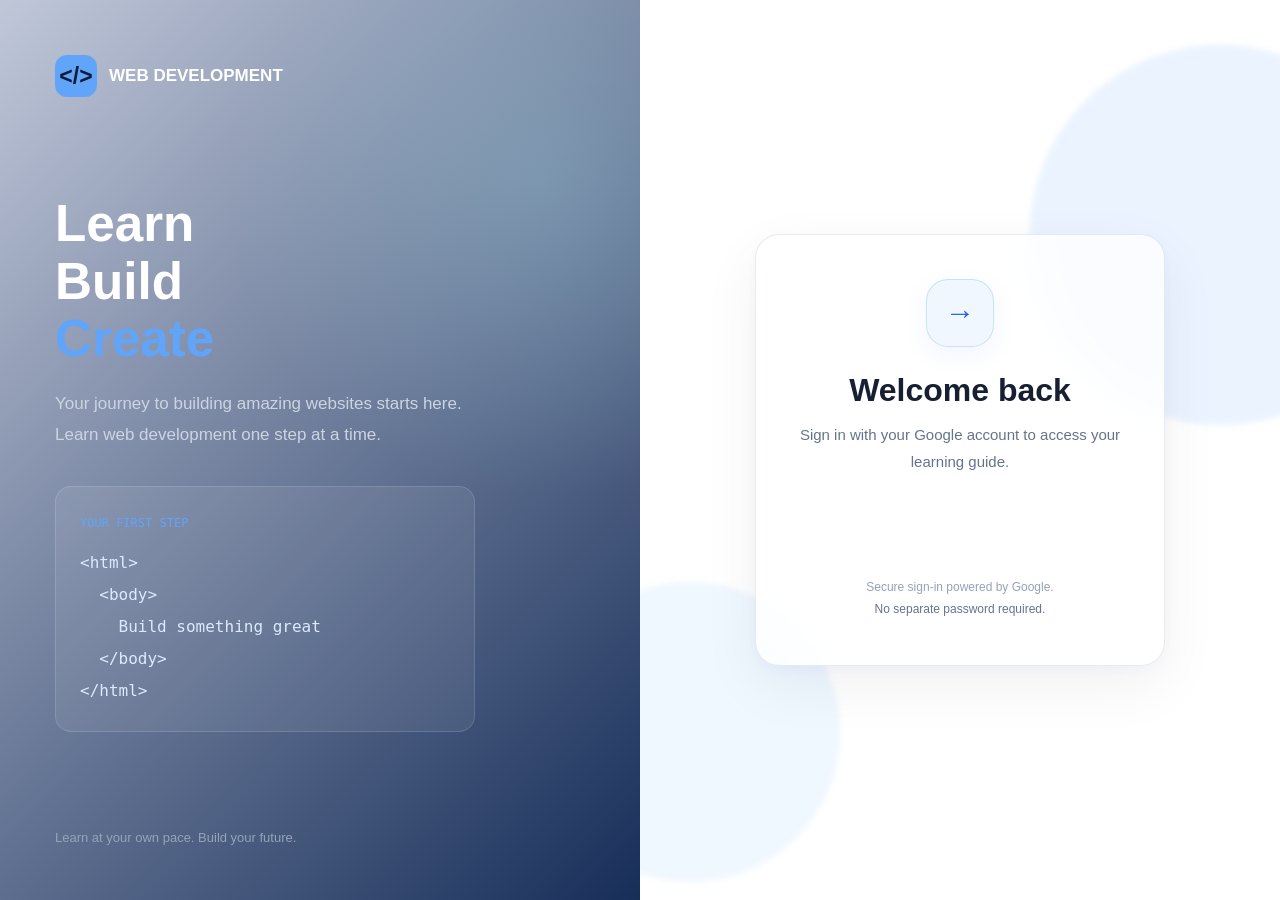
==== fortend/login.html @ 86b81db4 "Update login page and homepage" ====
<!DOCTYPE html>
<html lang="en">
<head>
    <meta charset="UTF-8">
    <meta name="viewport" content="width=device-width, initial-scale=1.0">

    <title>Login | Java Learning Platform</title>

    <script src="https://accounts.google.com/gsi/client"
            async defer></script>

    <style>
        * {
            box-sizing: border-box;
            margin: 0;
            padding: 0;
        }

        body {
            min-height: 100vh;
            font-family: Arial, sans-serif;
            background: #ffffff;
        }

        .container {
            display: flex;
            min-height: 100vh;
        }

        /* LEFT DESIGN */
        .left-panel {
            width: 50%;
            min-height: 100vh;
            padding: 55px;
            display: flex;
            flex-direction: column;
            justify-content: space-between;
            color: white;

            background:
                radial-gradient(
                    circle at 85% 20%,
                    rgba(148, 194, 210, 0.35),
                    transparent 35%
                ),
                linear-gradient(135deg, #c0c7d9, #172e59);

            overflow: hidden;
        }

        .brand {
            display: flex;
            align-items: center;
            gap: 12px;
            font-size: 17px;
            font-weight: bold;
        }

        .brand-icon {
            width: 42px;
            height: 42px;
            display: flex;
            align-items: center;
            justify-content: center;
            border-radius: 12px;
            background: #60a5fa;
            color: #101b38;
            font-size: 23px;
            font-weight: bold;
        }

        .hero h1 {
            font-size: clamp(38px, 4vw, 60px);
            line-height: 1.12;
            margin-bottom: 22px;
        }

        .hero h1 span {
            color: #60a5fa;
        }

        .hero p {
            color: #cbd5e1;
            font-size: 17px;
            line-height: 1.8;
            max-width: 430px;
        }

        .code-card {
            max-width: 420px;
            margin-top: 35px;
            padding: 24px;

            border: 1px solid rgba(255, 255, 255, 0.13);
            border-radius: 16px;
            background: rgba(255, 255, 255, 0.07);

            font-family: Consolas, monospace;
            line-height: 2;
            color: #dbeafe;
        }

        .code-heading {
            color: #60a5fa;
            font-size: 12px;
            margin-bottom: 12px;
        }

        .footer {
            color: #94a3b8;
            font-size: 13px;
        }

        /* RIGHT LOGIN PANEL */
        .right-panel {
            width: 50%;
            min-height: 100vh;
            padding: 35px;

            display: flex;
            align-items: center;
            justify-content: center;

            /* Keep the white background */
            background: #ffffff;

            /* Needed for transparent layers */
            position: relative;
            isolation: isolate;
            overflow: hidden;
        }

        /* Large soft blue transparent layer */
        .right-panel::before {
            content: "";
            position: absolute;

            width: 380px;
            height: 380px;

            top: 5%;
            right: -130px;

            border-radius: 50%;

            background: rgba(96, 165, 250, 0.13);
            filter: blur(3px);

            z-index: -1;
            pointer-events: none;
        }

        /* Second transparent layer */
        .right-panel::after {
            content: "";
            position: absolute;

            width: 300px;
            height: 300px;

            bottom: 2%;
            left: -100px;

            border-radius: 50%;

            background: rgba(147, 197, 253, 0.15);
            filter: blur(3px);

            z-index: -1;
            pointer-events: none;
        }

        /* Glass-style login card */
        .login-box {
            width: 100%;
            max-width: 410px;
            padding: 44px 32px;

            text-align: center;

            background: rgba(255, 255, 255, 0.76);
            border: 1px solid rgba(148, 163, 184, 0.22);
            border-radius: 24px;

            box-shadow:
                0 20px 60px rgba(15, 23, 42, 0.06),
                0 4px 15px rgba(59, 130, 246, 0.04);

            backdrop-filter: blur(18px);
            -webkit-backdrop-filter: blur(18px);
        }

        .login-icon {
            width: 68px;
            height: 68px;

            margin: 0 auto 25px;

            display: flex;
            align-items: center;
            justify-content: center;

            border-radius: 22px;

            background: rgba(239, 246, 255, 0.85);
            border: 1px solid rgba(191, 219, 254, 0.8);

            color: #2563eb;
            font-size: 30px;

            box-shadow:
                0 8px 25px rgba(59, 130, 246, 0.08);
        }

        .login-box h2 {
            color: #172033;
            font-size: 32px;
            margin-bottom: 12px;
        }

        .subtitle {
            color: #64748b;
            font-size: 15px;
            line-height: 1.8;
            margin-bottom: 32px;
        }

        .google-button {
            display: flex;
            justify-content: center;
            width: 100%;
        }

        #status {
            min-height: 22px;
            margin-top: 20px;
            color: #dc2626;
            font-size: 14px;
            overflow-wrap: anywhere;
        }

        .privacy {
            margin-top: 28px;
            color: #94a3b8;
            font-size: 12px;
            line-height: 1.8;
        }

        .privacy span {
            color: #64748b;
        }

        /* MOBILE RESPONSIVENESS */
        @media (max-width: 760px) {
            .container {
                flex-direction: column;
            }

            .left-panel,
            .right-panel {
                width: 100%;
                min-height: auto;
            }

            .left-panel {
                padding: 30px 25px;
                gap: 35px;
            }

            .hero h1 {
                font-size: 38px;
            }

            .hero p {
                font-size: 15px;
            }

            .code-card,
            .footer {
                display: none;
            }

            .right-panel {
                flex: 1;
                padding: 45px 20px;
            }

            .login-box {
                max-width: 420px;
                padding: 35px 22px;
            }

            .login-box h2 {
                font-size: 28px;
            }

            .right-panel::before {
                width: 250px;
                height: 250px;
                right: -100px;
            }

            .right-panel::after {
                width: 220px;
                height: 220px;
                left: -100px;
            }
        }
    </style>
</head>

<body>

<div class="container">

    <!-- LEFT HALF: DESIGN -->
    <section class="left-panel">

        <div class="brand">
            <div class="brand-icon">&lt;/&gt;</div>
            <span>WEB DEVELOPMENT</span>
        </div>

        <div class="hero">
            <h1>
                Learn<br>
                Build<br>
                <span>Create</span>
            </h1>

            <p>
                Your journey to building amazing websites
                starts here. Learn web development one
                step at a time.
            </p>

            <div class="code-card">
                <div class="code-heading">YOUR FIRST STEP</div>
                <div>&lt;html&gt;</div>
                <div>&nbsp;&nbsp;&lt;body&gt;</div>
                <div>&nbsp;&nbsp;&nbsp;&nbsp;Build something great</div>
                <div>&nbsp;&nbsp;&lt;/body&gt;</div>
                <div>&lt;/html&gt;</div>
            </div>
        </div>

        <div class="footer">
            Learn at your own pace. Build your future.
        </div>

    </section>

    <!-- RIGHT HALF: LOGIN -->
    <section class="right-panel">

        <div class="login-box">

            <div class="login-icon">&#8594;</div>

            <h2>Welcome back</h2>

            <p class="subtitle">
                Sign in with your Google account
                to access your learning guide.
            </p>

            <div id="g_id_onload"
                 data-client_id="127379961848-c8en5st97fhtqvqrr6qe57pqpr9p4s7i.apps.googleusercontent.com"
                 data-callback="handleGoogleLogin"
                 data-auto_prompt="false">
            </div>

            <div class="google-button">
                <div class="g_id_signin"
                     data-type="standard"
                     data-size="large"
                     data-theme="outline"
                     data-text="continue_with"
                     data-shape="rectangular">
                </div>
            </div>

            <div id="status" role="status"></div>

            <p class="privacy">
                Secure sign-in powered by Google.<br>
                <span>No separate password required.</span>
            </p>

        </div>

    </section>

</div>

<script>
    async function handleGoogleLogin(response) {
        const status = document.getElementById("status");

        status.style.color = "#64748b";
        status.textContent = "Signing you in...";

        try {
            const result = await fetch(
                "https://web-dev-backend-g976.onrender.com/api/auth/google",
                {
                    method: "POST",
                    headers: {
                        "Content-Type": "application/json"
                    },
                    body: JSON.stringify({
                        token: response.credential
                    })
                }
            );

            const data = await result.json();

            if (!result.ok) {
                throw new Error(
                    data.error || "Google login failed."
                );
            }
            
            sessionStorage.setItem(
                "google_id_token",
                response.credential
            );

            window.location.href = "index.html";

        } catch (error) {
            console.error("Login error:", error);

            status.style.color = "#dc2626";
            status.textContent =
                "Login failed. Please try again.";
        }
    }
</script>

</body>
</html>
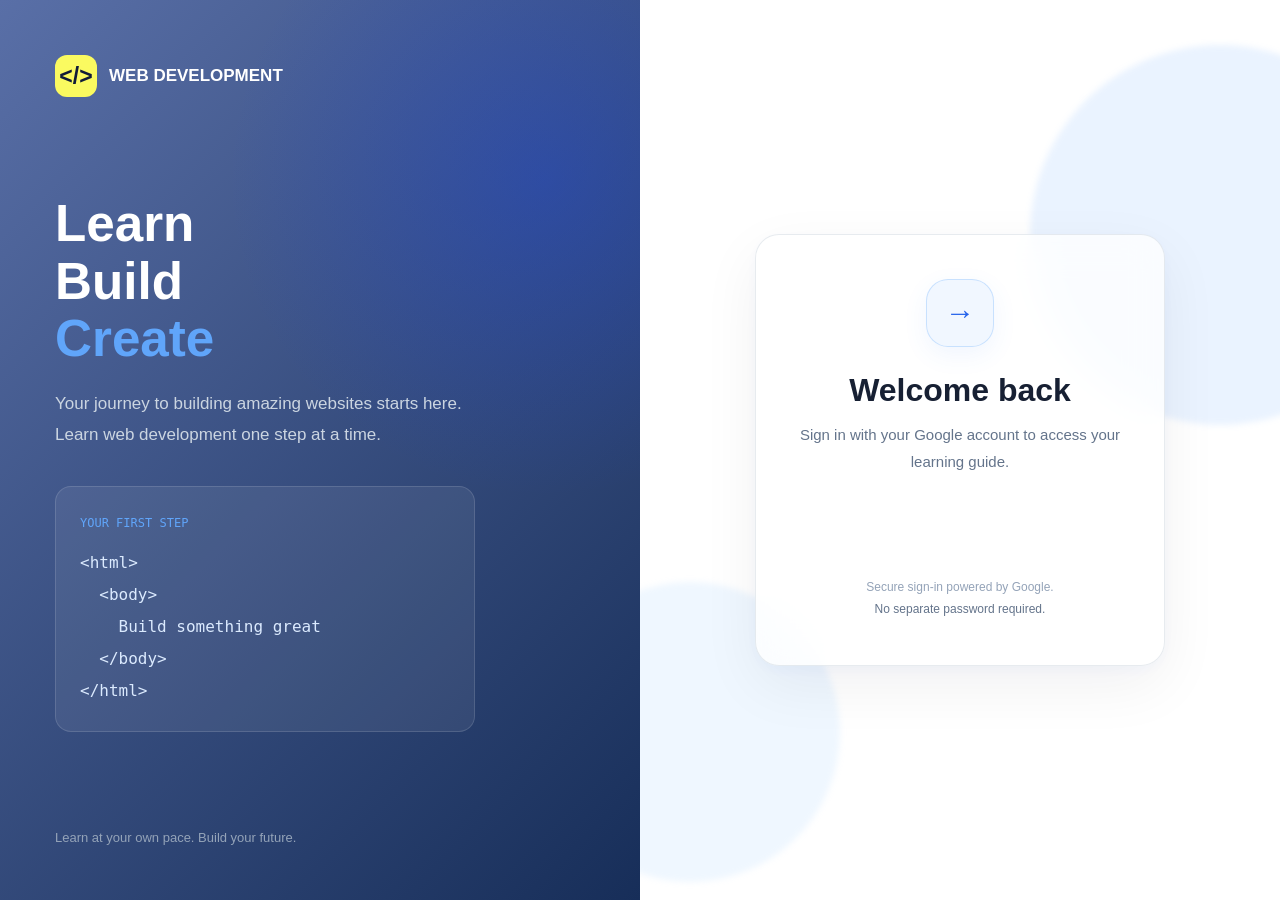
==== commit ecb39419: "Update website" ====
--- a/fortend/login.html
+++ b/fortend/login.html
@@ -20,7 +20,7 @@
         body {
             min-height: 100vh;
             font-family: Arial, sans-serif;
-            background: #ffffff;
+            background: #2d32c6;
         }
 
         .container {
@@ -41,10 +41,10 @@
             background:
                 radial-gradient(
                     circle at 85% 20%,
-                    rgba(148, 194, 210, 0.35),
+                    rgba(25, 68, 223, 0.35),
                     transparent 35%
                 ),
-                linear-gradient(135deg, #c0c7d9, #172e59);
+                linear-gradient(135deg, #596fa7, #172e59);
 
             overflow: hidden;
         }
@@ -64,7 +64,7 @@
             align-items: center;
             justify-content: center;
             border-radius: 12px;
-            background: #60a5fa;
+            background: #fafa60;
             color: #101b38;
             font-size: 23px;
             font-weight: bold;
